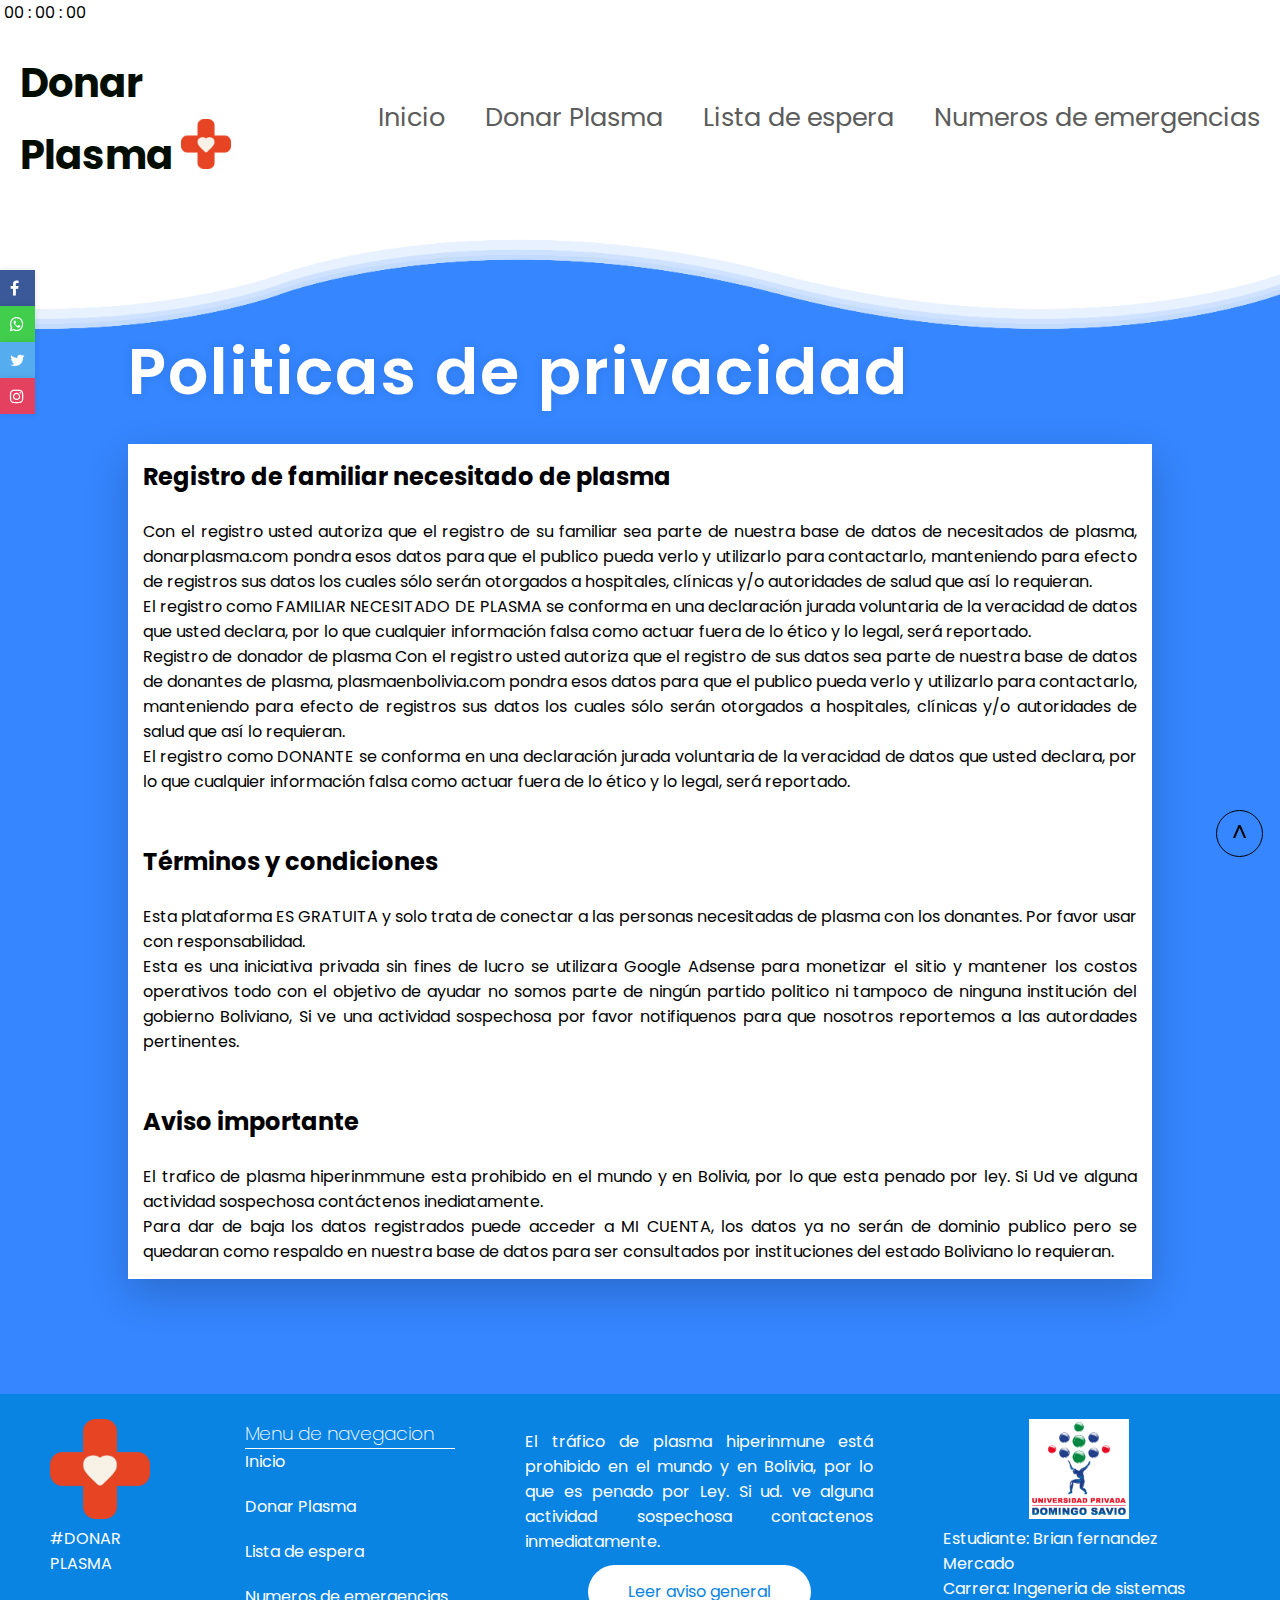
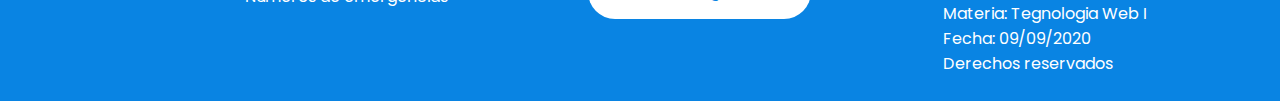
==== enlaces/Aviso/aviso.html @ 37191664 "asdf" ====
<!DOCTYPE html>
<html lang="en">

<head>
    <meta charset="UTF-8">
    <meta name="viewport" content="width=device-width, initial-scale=1.0">
    <link rel="shortcut icon" href="../img/b7216b596768a00970f08dbbd187f038.png" type="image/x-icon">
    <title>Aviso</title>
    
    <link rel="stylesheet" href="https://stackpath.bootstrapcdn.com/font-awesome/4.7.0/css/font-awesome.min.css"
        integrity="sha384-wvfXpqpZZVQGK6TAh5PVlGOfQNHSoD2xbE+QkPxCAFlNEevoEH3Sl0sibVcOQVnN" crossorigin="anonymous">
   <link rel="stylesheet" href="style.css">
   <link rel="stylesheet" href="media.css">
</head>

<body>
    <a href="#logo1" class="buttomtop"> ^ </a>

    <div class="contenedor-tiempo"> <span id="horas">00</span> : <span id="minutos">00</span> : <span
            id="segundos">00</span>
         
        <script src="Time.js"></script>
    </div>
    <section class="sec">


        <header>
            <a id="logo1" href="../../index.html" class="logo"> <strong style="font-size: 40px;"> Donar Plasma </strong>
                <img style="width:50px;" src="../img/b7216b596768a00970f08dbbd187f038.png" alt=""></a>
            <div class="toggleMenu" onclick="menuToogle()"></div>



            <ul class="navigation">
                <li><a class="active1" href="../../index.html">Inicio</a></li>


                <li><a href="../Registro/registro.html">Donar Plasma</a></li>
                <li><a href="../Listadeespera/Lista.html">Lista de espera</a></li>
                <li><a href="../numero/numero.html">Numeros de emergencias</a></li>

            </ul>
        </header>

    </section>

    <section class="section2">
        <div class="weave weave1"></div>
        <div class="weave weave2"></div>
        <div class="weave weave3"></div>
        <div class="weave weave4"></div>



        <div class="container">
            <h1 class="titulo"> <span>Politicas de privacidad</span></h1>
            <br>
            <div class="contenedor">
            <h2>Registro de familiar necesitado de plasma</h2>
            <br>
            <p>Con el registro usted autoriza que el registro de su familiar sea parte de nuestra base de datos de
                necesitados de plasma, donarplasma.com pondra esos datos para que el publico pueda verlo y
                utilizarlo para contactarlo, manteniendo para efecto de registros sus datos los cuales sólo serán
                otorgados a hospitales, clínicas y/o autoridades de salud que así lo requieran.
                <br>

                El registro como FAMILIAR NECESITADO DE PLASMA se conforma en una declaración jurada voluntaria de la
                veracidad de datos que usted declara, por lo que cualquier información falsa como actuar fuera de lo
                ético y lo legal, será reportado.
                <br>

                Registro de donador de plasma
                Con el registro usted autoriza que el registro de sus datos sea parte de nuestra base de datos de
                donantes de plasma, plasmaenbolivia.com pondra esos datos para que el publico pueda verlo y utilizarlo
                para contactarlo, manteniendo para efecto de registros sus datos los cuales sólo serán otorgados a
                hospitales, clínicas y/o autoridades de salud que así lo requieran.
                <br>

                El registro como DONANTE se conforma en una declaración jurada voluntaria de la veracidad de datos que
                usted declara, por lo que cualquier información falsa como actuar fuera de lo ético y lo legal, será
                reportado.</p>
                <br>
<br>
            <h2>Términos y condiciones</h2>
            <br>
            <p>Esta plataforma ES GRATUITA y solo trata de conectar a las personas necesitadas de plasma con los
                donantes. Por favor usar con responsabilidad.
                <br>

                Esta es una iniciativa privada sin fines de lucro se utilizara Google Adsense para monetizar el sitio y
                mantener los costos operativos todo con el objetivo de ayudar no somos parte de ningún partido politico
                ni tampoco de ninguna institución del gobierno Boliviano, Si ve una actividad sospechosa por favor
                notifiquenos para que nosotros reportemos a las autordades pertinentes.</p>
            <br>
            <br>
            <h2>Aviso importante</h2>
<br>
            <p>El trafico de plasma hiperinmmune esta prohibido en el mundo y en Bolivia, por lo que esta penado por
                ley. Si Ud ve alguna actividad sospechosa contáctenos inediatamente.
                <br>

                Para dar de baja los datos registrados puede acceder a MI CUENTA, los datos ya no serán de dominio
                publico pero se quedaran como respaldo en nuestra base de datos para ser consultados por instituciones
                del estado Boliviano lo requieran.</p>
            </div>
        </div>



        <br>


    </section>


    <div class="redes-sociales">

        <a href=""> <span class="fa fa-facebook" aria-hidden="true"></span></a>
        <a href=""> <span class="fa fa-whatsapp" aria-hidden="true"></span></a>
        <a href=""> <span class="fa fa-twitter" aria-hidden="true"></span></a>
        <a href=""> <span class="fa fa-instagram" aria-hidden="true"></span></a>

    </div>



    <script>
        function menuToogle() {
            const menuToogle = document.querySelector('.toggleMenu');
            const navigation = document.querySelector('.navigation');
            menuToogle.classList.toggle('active');
            navigation.classList.toggle('active');
        }

        function vervideo() {
            const trailer = document.querySelector(".trailer");
            trailer.classList.toggle("active");

        }




    </script>
    <footer>
        <div class="row">
            <div class="col-1">
                <img style="width:100px;" src="../img/b7216b596768a00970f08dbbd187f038.png" alt="">
                <p>#DONAR PLASMA</p>
            </div>
            <div class="col-2">


                <h3>Menu de navegacion</h3>
                <ul class="navigation">


                    <li><a href="../../index.html">Inicio</a></li>


                    <li><a href="../Registro/registro.html">Donar Plasma</a></li>
                    <li><a href="../Listadeespera/Lista.html">Lista de espera</a></li>
                    <li><a href="../numero/numero.html">Numeros de emergencias</a></li>

                </ul>
            </div>
            <div class="col-3">


                <p>
                    El tráfico de plasma hiperinmune está prohibido en el mundo y en Bolivia, por lo que es penado por
                    Ley.
                    Si ud. ve alguna actividad sospechosa contactenos inmediatamente.
                </p>
                <br>
                <div class="botones-registro">
                    <a href="../Aviso/aviso.html">Leer aviso general</a>
                </div>
            </div>
            <div class="col-4">
                <a href="https://portal.upds.edu.bo/index/"><img src="../img/logo_upds.png" alt=""></a>
                <p>Estudiante: Brian fernandez Mercado <br>
                    Carrera: Ingeneria de sistemas <br>
                    Materia: Tegnologia Web I <br>
                    Fecha: 09/09/2020 <br>
                    Derechos reservados </p>
            </div>
        </div>
    </footer>
</body>

</html>
---- enlaces/Aviso/style.css ----
@import url('https://fonts.googleapis.com/css2?family=Poppins:wght@200;400;800&display=swap');

body::-webkit-scrollbar
{
    background-color: white;
    width: 5px;
}
body::-webkit-scrollbar-thumb
{
    background-color: #3586ff;
    color:#3586ff;
    
}

a { -webkit-tap-highlight-color: rgba(0,0,0,0); }


*
{
margin: 0;
padding: 0;
box-sizing: border-box;
font-family: 'Poppins', sans-serif;

}

/* -- seccion del header  */

.buttomtop {
    border: 1px solid black;
    padding: 5px 15px;
    font-size: 1.5em;
    position: fixed;
    z-index: 1;
    display: block;
    justify-content: flex-start;
    text-decoration: none;
    font-family: 'Poppins';
    border-radius: 50px;
    color: black;
    left: 95%;
    top:90%;
}
.buttomtop:hover{
    background: black;
    color: white;
    transition: 0.5s;
}


section{
    position: relative;
    width: 100%;
    
    
    display: flex;
    justify-content: space-between;
    align-items: center;
   
    transition: 0.5s;
    top: 0;
}
header
{
    position: static;
    top: 0;
    left: 0;
    width: 100%;
    padding: 20px 20px;
    display: flex;
    justify-content: space-between;
    align-items: center;
}
header .logo
{
    position: relative;
    max-width: 220px;
    text-decoration: none;
    color: #000d00;
    font-size: 3em;
    font-weight: 400;
}
header ul{
    position: relative;
    display: flex;
}
header ul li{
    list-style: none;
}
header ul li a
{
    display: inline-block;
    color: #5b5c5b;
    font-weight: 400;
    margin-left:40px;
    text-decoration: none;
    font-size: 1.6em;

}
header ul li a:hover
{
    color: #000000;
    
}


.toggleMenu
{
    position: relative;
    width: 40px;
    height: 40px;
    background-image: url(../img/entrar1.png);
    background-position: center;
    background-size: 30px;
    background-repeat: no-repeat;
    z-index: 2;
    cursor: pointer;
    visibility: hidden;
    opacity: 0;

}
.toggleMenu.active
{
    background-image: url(../img/salir1.png);
    background-position: center;
    background-size: 25px;
    background-repeat: no-repeat;
    

}
.navigation.active{
    visibility: visible;
    opacity:1 ;
    
}



/* - FIN DEL CODIGO HEADER - */

.section2
{
    position: relative;
    width: 100%;
    height: 85%;
    background: #3586ff;
    overflow: hidden;
    top:35%;
}
.section2 .weave
{
position: absolute;

left: 0;
width: 100%;
height: 100px;
background: url(../img/wave.png);
background-size: 1000px 100px;
transform: rotate(180deg);

}

.section2 .weave.weave1
{
    animation: animate 30s linear infinite;
    z-index: 1000;
    opacity:1 ;
    animation-delay: 0s;
    top: 0;
}
.section2 .weave.weave2
{
    animation: animate2 15s linear infinite;
    z-index: 999;
    opacity:0.5 ;
    animation-delay: -5s;
    top: 10px;
}
.section2 .weave.weave3
{
    animation: animate 30s linear infinite;
    z-index: 998;
    opacity:0.2 ;
    animation-delay: -2s;
    top: 15px;
}
.section2 .weave.weave4
{
    animation: animate2 5s linear infinite;
    z-index: 997;
    opacity:0.7 ;
    animation-delay: -5s;
    top: 20px;
}

/* */

@keyframes animate
{
    0%
    {
        background-position-x:0 ;
    }
    100%
    {
        background-position-x: 1000px;
    }
}
@keyframes animate2
{
    0%
    {
        background-position-x:0 ;
    }
    100%
    {
        background-position-x: -1000px;
    }
}






.container {
    margin: 115px 10%;
}


.container .titulo
{
font-weight: 200;
font-size: 2em;
color: white;
text-shadow: 0px 0px 11px rgb(0,0,0,0.1);
text-align: initial;
width: 100%;


}
.container span 
{
font-weight: 600;
letter-spacing: 2px;
font-size: 2em;
}

.botones-registro
{
text-align: center;
}
.botones-registro a 
{
border-radius: 50px;
padding-top: 15px;
padding-right: 40px;
padding-bottom: 16px;
padding-left: 40px;
fill: #0984e3;
color: #0984e3;
background-color: #ffffff;
text-decoration: none;

}
.botones-registro a:hover
{
color: #0984e3;
background-color: rgba(255,255,255,0.84);
}


/* -Fin del codigo de seccion 2- */




/* Redes sociales*/


.redes-sociales
{
    display: grid;
    position: fixed;
    z-index: 10000;
    top:30%;
}

.redes-sociales a

{
    text-decoration: none;
   
}

.redes-sociales a:nth-child(1) span
{
    background-color: #3b5999;
    box-shadow: 0 0 7px rgb(0,0,0,0.1);

    width: 35px;
    padding: 10px;
    color: white;

}

.redes-sociales a:nth-child(1) :hover
{
    animation: 0.5s redes forwards;
}
.redes-sociales a:nth-child(2) span
{
    background-color: #41ce4d;
    box-shadow: 0 0 7px rgb(0,0,0,0.1);
    width: 35px;
    padding: 10px;
    color: white;
}
.redes-sociales a:nth-child(2) :hover
{
    animation: 0.5s redes forwards;
}
.redes-sociales a:nth-child(3) span
{
    background-color: #55acee;
    box-shadow: 0 0 7px rgb(0,0,0,0.1);
    width: 35px;
    padding: 10px;
    color: white;
}
.redes-sociales a:nth-child(3) :hover
{
    animation: 0.5s redes forwards;
}
.redes-sociales a:nth-child(4) span
{
    background-color: #e4405f;
    box-shadow: 0 0 7px rgb(0,0,0,0.1);
    width: 35px;
    padding: 10px;
    color: white;
}
.redes-sociales a:nth-child(4) :hover
{
    animation: 0.5s redes forwards ease;
}

@keyframes redes 
{
    0%
    {
        width: 30px;
    }
    100%
    {
        width: 40px;
    }
}
/*  fin de redes sosciales*/ 


/* foooter  */

footer{
    position: relative;
    
    background-color:#0984e3 ;
    width: 100%;
    padding: 20px;
}
footer p 
{
    color: white;

}
footer .row 
{
    display: flex;
}
footer .col-1,.col-2, .col-3,.col-4
{
    margin: 5px 30px  5px  30px;
}

footer ul{
    position: relative;
   
}
footer ul li{
    list-style: none;
}
footer ul li a
{
    display: inline-block;
    color: white;
    font-weight: 400;
    margin-bottom:20px;
    text-decoration: none;
    font-size: 1em;

}
footer .col-2 h3 
{
    color: white;
    font-weight: 200;
    border-bottom: 1px solid white;
    width: 210px;
}

footer ul li a:hover
{
    color:black;

}

footer .col-3 
{
    width: 30%;
    padding: 10px;
}
footer .col-3 p 
{
    width: 100%;
    text-align: justify;
}
footer .col-3 .botones-registro {
    text-align: center;
    width: 100%;
    
}
footer .col-4 img 
{
    background-color :white;
    width: 100px;
    margin: 0px 30%;
}


/* fin de footer*/

/* botones form*/
form a 
{
    color: white;
    text-decoration: none;
    font-weight: 400;
    letter-spacing: 2px;
}
form a:hover
{
    color: black;
    text-decoration: none;
    font-weight: 400;
    letter-spacing: 2px;
}
input
{
    padding: 10px;
    width: 50%;
    font-size: 15px;
    border: none;
    outline: none;
    letter-spacing: 2px;
    background: #f5f5f5;
    border-radius: 5px;
    box-shadow: 0px 15px 40px rgba(0,0,0,0.1);
}
input[type=submit]
{
   color: #0984e3;
   width: 20%;
   cursor: pointer;

}
input[type=submit]:hover
{
    background: #55acee;
   color: white;
   transition-duration: 0.5s;
   
}
/* fin */

.contenedor
{
    padding: 15px;
    background: white;
    box-shadow: 0px 15px 40px rgba(0,0,0,0.2);
    text-align: justify;
}
---- enlaces/Aviso/media.css ----
@media screen and (max-width: 420px)
{
    .section4 .row .col-1 {
        width: auto;
        margin: 0px 50px !important;
    }
    .section4 .row .col-2 {
        width: auto;
        margin: 0px 50px !important;
    }
    .section4 .row .col-3 {
        width: auto;
        margin: 0px 50px !important;
    }
    .section4 .row .col-4 {
        width: auto;
        margin: 0px 50px !important;
    }
    .section4 .row .col-5 {
        width: auto;
        margin: 0px 50px !important;
    }
    .section4 .row .col-6 {
        width: auto;
        margin: 0px 50px !important;
    }

    .botones-registro a {
        border-radius: 50px;
        padding-top: 15px;
        padding-right: 20px;
        padding-bottom: 16px;
        padding-left: 20px;
        fill: #0984e3;
        color: #0984e3;
        background-color: #ffffff;
        text-decoration: none;
    }

    .buttomtop
    {
        left: 85% !important;
    }


    .galeria-videos .row 
    {
        display: block;
    }
    .galeria-videos .row .col-1
    {
        padding: 0px 10px;
        width: 100%;
    }
    .galeria-videos .row .col-2
    {
        margin: 0px;
        padding: 5px 5px;
        width: 100%;
    }

    .section4 .titulo-centralizado h1 {
        font-weight: 400;
        font-size: 20px;
        margin: 20px;
    }

    input
{
    padding: 10px;
    width: 100%;
    font-size: 15px;
    border: none;
    outline: none;
    letter-spacing: 2px;
    background: #f5f5f5;
    border-radius: 5px;
    box-shadow: 0px 15px 40px rgba(0,0,0,0.1);
}
input[type=submit]
{
   color: #0984e3;
   width: 50%;

}
input[type=submit]:hover
{
    background: #55acee;
   color: white;
   
   
}
}









@media screen and (max-width: 800px) {

    .buttomtop
    {
        left: 90%;
    }
    header
    {
      padding: 20px 40px;
      z-index: 10000;
    }
    .toggleMenu.active
    {
    
      position: fixed;
      top: 40px;
      left: 40px;
    }
  
   
      header .logo
      {
        position: relative;
        max-width: 60px;
      }
      header ul 
      {
        position: fixed;
        top: 0;
        left: 0;
        width: 100%;
        height: 100%;
        background: #fff;
        z-index: 1;
        flex-direction: column;
        
        justify-content: center;
        transition: 0.2s;
        visibility: hidden;
        opacity: 0;
        text-align: initial;
        padding: 135px;
    }
  
   
  
    header ul li a 
    {
      display: inline-block;
      font-weight: 400;
      margin-left: 0;
      text-decoration: none;
      font-size: 2em;
      margin: 10px 0px;
  
          }
    header ul li a:hover
    {
      color:#081538
    }
    .toggleMenu
    {
      visibility: visible;
      opacity: 1;
    }
  
  
    .container span {
      
        letter-spacing: 2px;
        font-size: 1.5em;
    }
    .container .titulo
    
    {
        font-size: 1.5em;
    }
    .section3 .row{
        display: block;
    }

    .section3 .row .col-2 {
        width: 100%;
        
        margin: 10px 10px 10px 10px;
    }
    .section4 .row {
        width: 100%;
        display: block;
        flex-wrap: wrap;
        justify-content: space-between;
        align-content: center;
        align-items: center;
    }
    .section4 .row .col-1 {
        width: auto;
    margin: 0px 120px;
    }
    .section4 .row .col-2 {
        width: auto;
    margin: 0px 120px;
    }
    .section4 .row .col-3 {
        width: auto;
    margin: 0px 120px;
    }
    .section4 .row .col-4 {
        width: auto;
    margin: 0px 120px;
    }
    .section4 .row .col-5 {
        width: auto;
    margin: 0px 120px;
    }
    .section4 .row .col-6 {
        width: auto;
    margin: 0px 120px;
    }

    .section5 {
        
        display: block;
    }
    .tittle2 {
        position: relative;
        display: flow-root;
    }

    .tittle2 .caja1,.caja2 {
        width: 100%;
        background: #fff;
        padding: 10px;
       margin: 0px;
        box-shadow: 0px 5px 11px rgb(0,0,0,.5);
    }
    .tittle2 .boliviaimg {
        align-content: center;
        width: 100%;
        height: 400px;
    }

    .banner .imagen2 {
        width: 100%;
        height: 200px;
    }

    .tittle2 .caja2 {
        width: 100%;
        background: #fff;
        padding: 10px;
       margin: 0px;
        box-shadow: 0px 5px 11px rgb(0,0,0,.5);
    }
   


    .tittle2 .caja2 .botones {
        display: grid;
        padding: 0px;
        align-content: center;
        align-items: center;
        

        margin: 0px 0px 0px 0px;
    }


    .tittle2 .caja2 button 
    {
        margin:0px 0px 10px 0px;
        width: 100%;
        font-size: 1.5em;
    }



    .galeria-videos .row 
    {
        display: block;
    }
    .galeria-videos .row .col-1
    {

        width: 100%;
    }
    .galeria-videos .row .col-2
    {
        margin: 0px;
        width: 100%;
    }


    .galeria .row {
        display: block;
        box-shadow: 0px 0px 4px rgb(0,0,0,.5);
    }



    .galeria .row .col-1 {
        padding: 0px;
        margin: 0px;
        width: 100%;
    }
    .galeria .row .col-2 {
        padding: 0px;
        margin: 0px;
        width: 100%;
    }
    .galeria .row .col-3 {
        padding: 0px;
        margin: 0px;
        width: 100%;
    }
    .galeria .row .col-4 {
        padding: 0px;
        margin: 0px;
        width: 100%;
    }

    footer .row {
        display: block;
        margin: 0px;
    }

    footer .row .col-1 {
        margin: 5px 30px 10px 0px;
        width: 100%;
    }
    footer .row .col-2 {
        margin: 5px 30px 10px 0px;
        width: 100%;
    }
    footer .row .col-3 {
        margin: 5px 30px 10px 0px;
        width: 100%;
    }
    footer .row .col-4 {
        margin: 5px 30px 10px 0px;
        width: 100%;
    }
  
  

    .trailer video
    {
        width: 100%;
    position: absolute;
    top: 100px;
    left: 0;
    }
  
    .redes-sociales
    {
        top: 40%;
    }

    input
{
    padding: 10px;
    width: 100%;
    font-size: 15px;
    border: none;
    outline: none;
    letter-spacing: 2px;
    background: #f5f5f5;
    border-radius: 5px;
    box-shadow: 0px 15px 40px rgba(0,0,0,0.1);
}
input[type=submit]
{
   color: #0984e3;
   width: 100%;

}
input[type=submit]:hover
{
    background: #55acee;
   color: white;
   
   
}

}
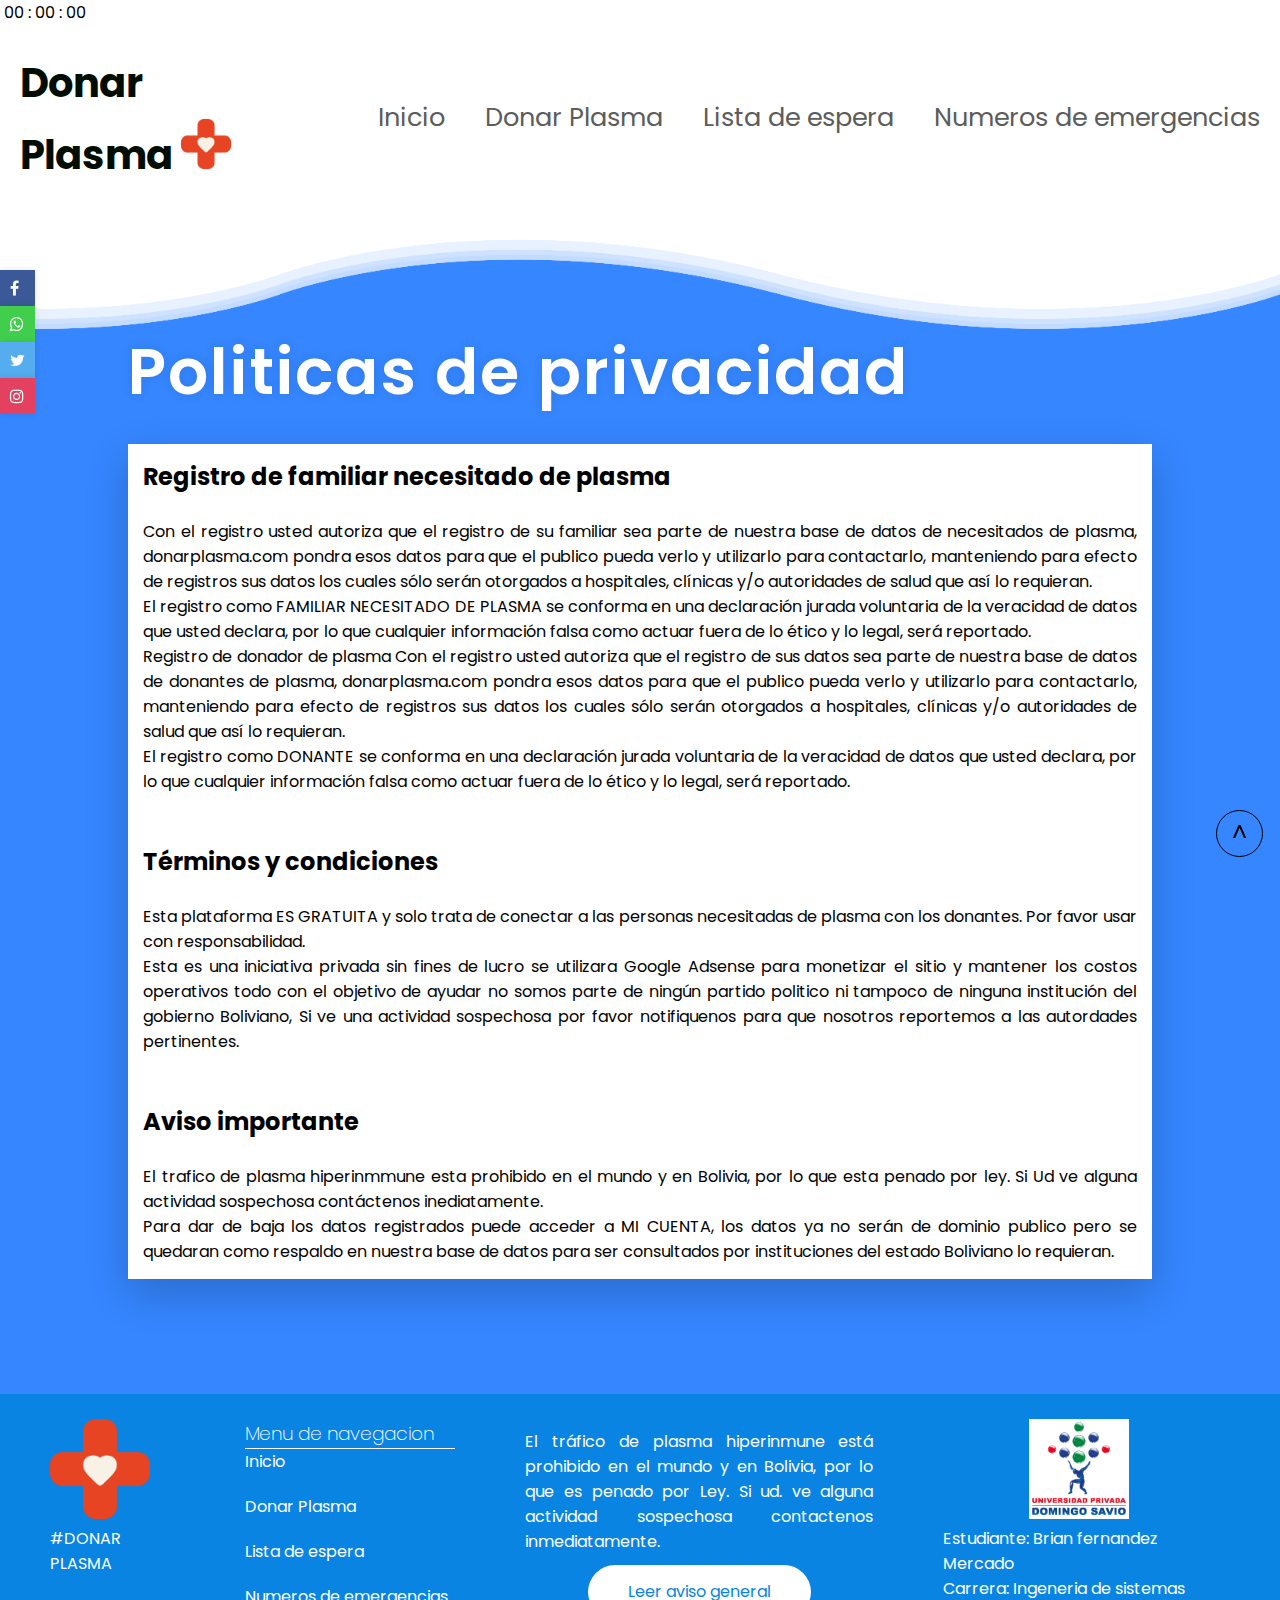
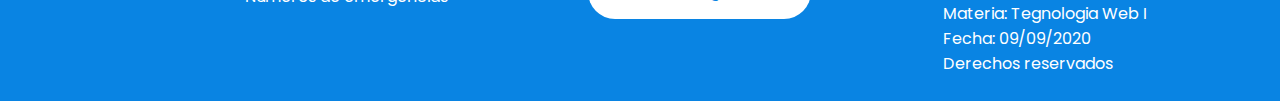
==== commit 7350171f: "sd" ====
--- a/enlaces/Aviso/aviso.html
+++ b/enlaces/Aviso/aviso.html
@@ -71,7 +71,7 @@
 
                 Registro de donador de plasma
                 Con el registro usted autoriza que el registro de sus datos sea parte de nuestra base de datos de
-                donantes de plasma, plasmaenbolivia.com pondra esos datos para que el publico pueda verlo y utilizarlo
+                donantes de plasma, donarplasma.com pondra esos datos para que el publico pueda verlo y utilizarlo
                 para contactarlo, manteniendo para efecto de registros sus datos los cuales sólo serán otorgados a
                 hospitales, clínicas y/o autoridades de salud que así lo requieran.
                 <br>
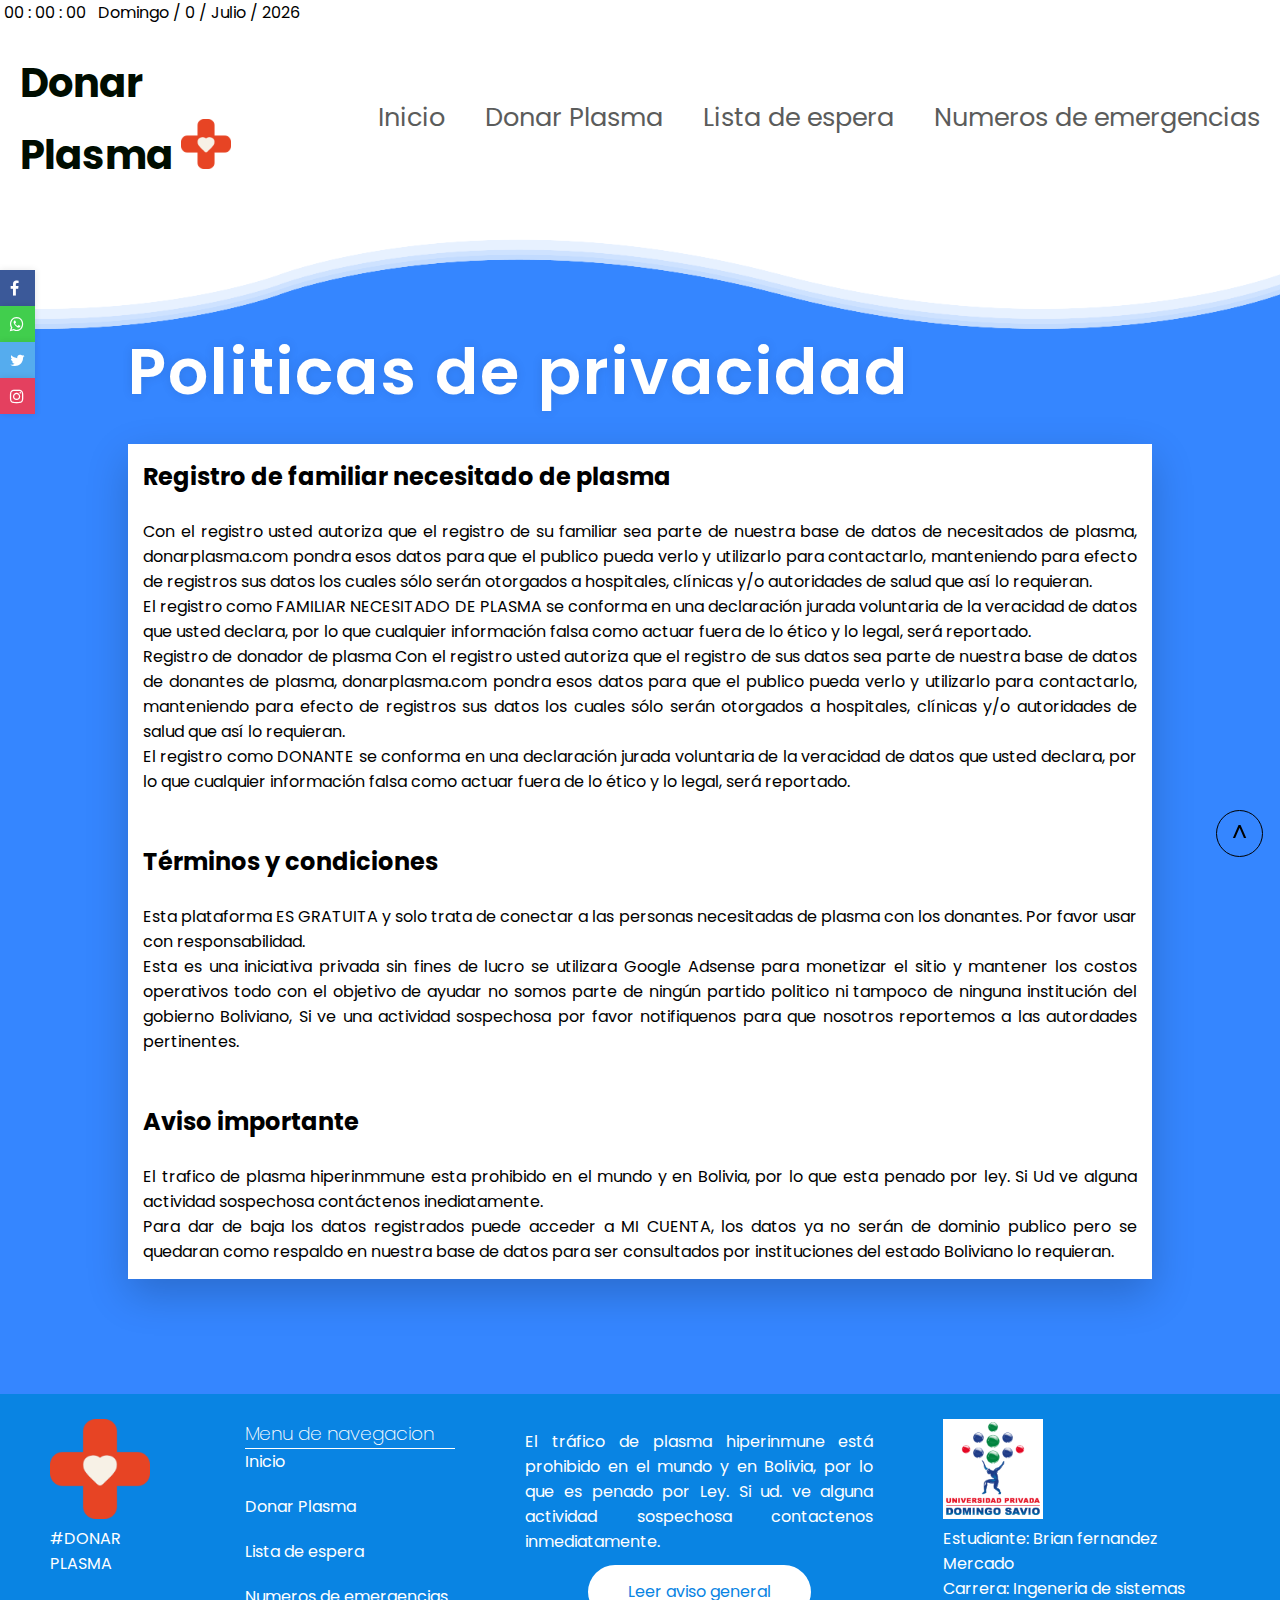
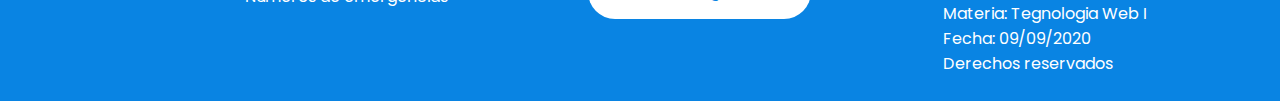
==== commit ddab0d36: "asdf" ====
--- a/enlaces/Aviso/aviso.html
+++ b/enlaces/Aviso/aviso.html
@@ -14,6 +14,7 @@
 </head>
 
 <body>
+    <div id="logo1"></div>
     <a href="#logo1" class="buttomtop"> ^ </a>
 
     <div class="contenedor-tiempo"> <span id="horas">00</span> : <span id="minutos">00</span> : <span
@@ -25,7 +26,7 @@
 
 
         <header>
-            <a id="logo1" href="../../index.html" class="logo"> <strong style="font-size: 40px;"> Donar Plasma </strong>
+            <a  href="../../index.html" class="logo"> <strong style="font-size: 40px;"> Donar Plasma </strong>
                 <img style="width:50px;" src="../img/b7216b596768a00970f08dbbd187f038.png" alt=""></a>
             <div class="toggleMenu" onclick="menuToogle()"></div>
 
--- a/enlaces/Aviso/style.css
+++ b/enlaces/Aviso/style.css
@@ -9,6 +9,11 @@
 {
     background-color: #3586ff;
     color:#3586ff;
+    
+}
+*::selection {
+    background: black;
+    color: white;
     
 }
 
@@ -432,7 +437,7 @@
 {
     background-color :white;
     width: 100px;
-    margin: 0px 30%;
+  
 }
 
 
--- a/enlaces/Aviso/media.css
+++ b/enlaces/Aviso/media.css
@@ -89,6 +89,20 @@
    color: white;
    
    
+}
+
+.contenedor-tiempo
+{
+    text-align: center;
+    display: flex;
+    position: fixed;
+    background-color: white;
+    z-index: 100000;
+    width: 100%;
+    border-radius: 0px 0px 30px 30px;
+    padding: 5px;
+    justify-content: center;
+    
 }
 }
 
